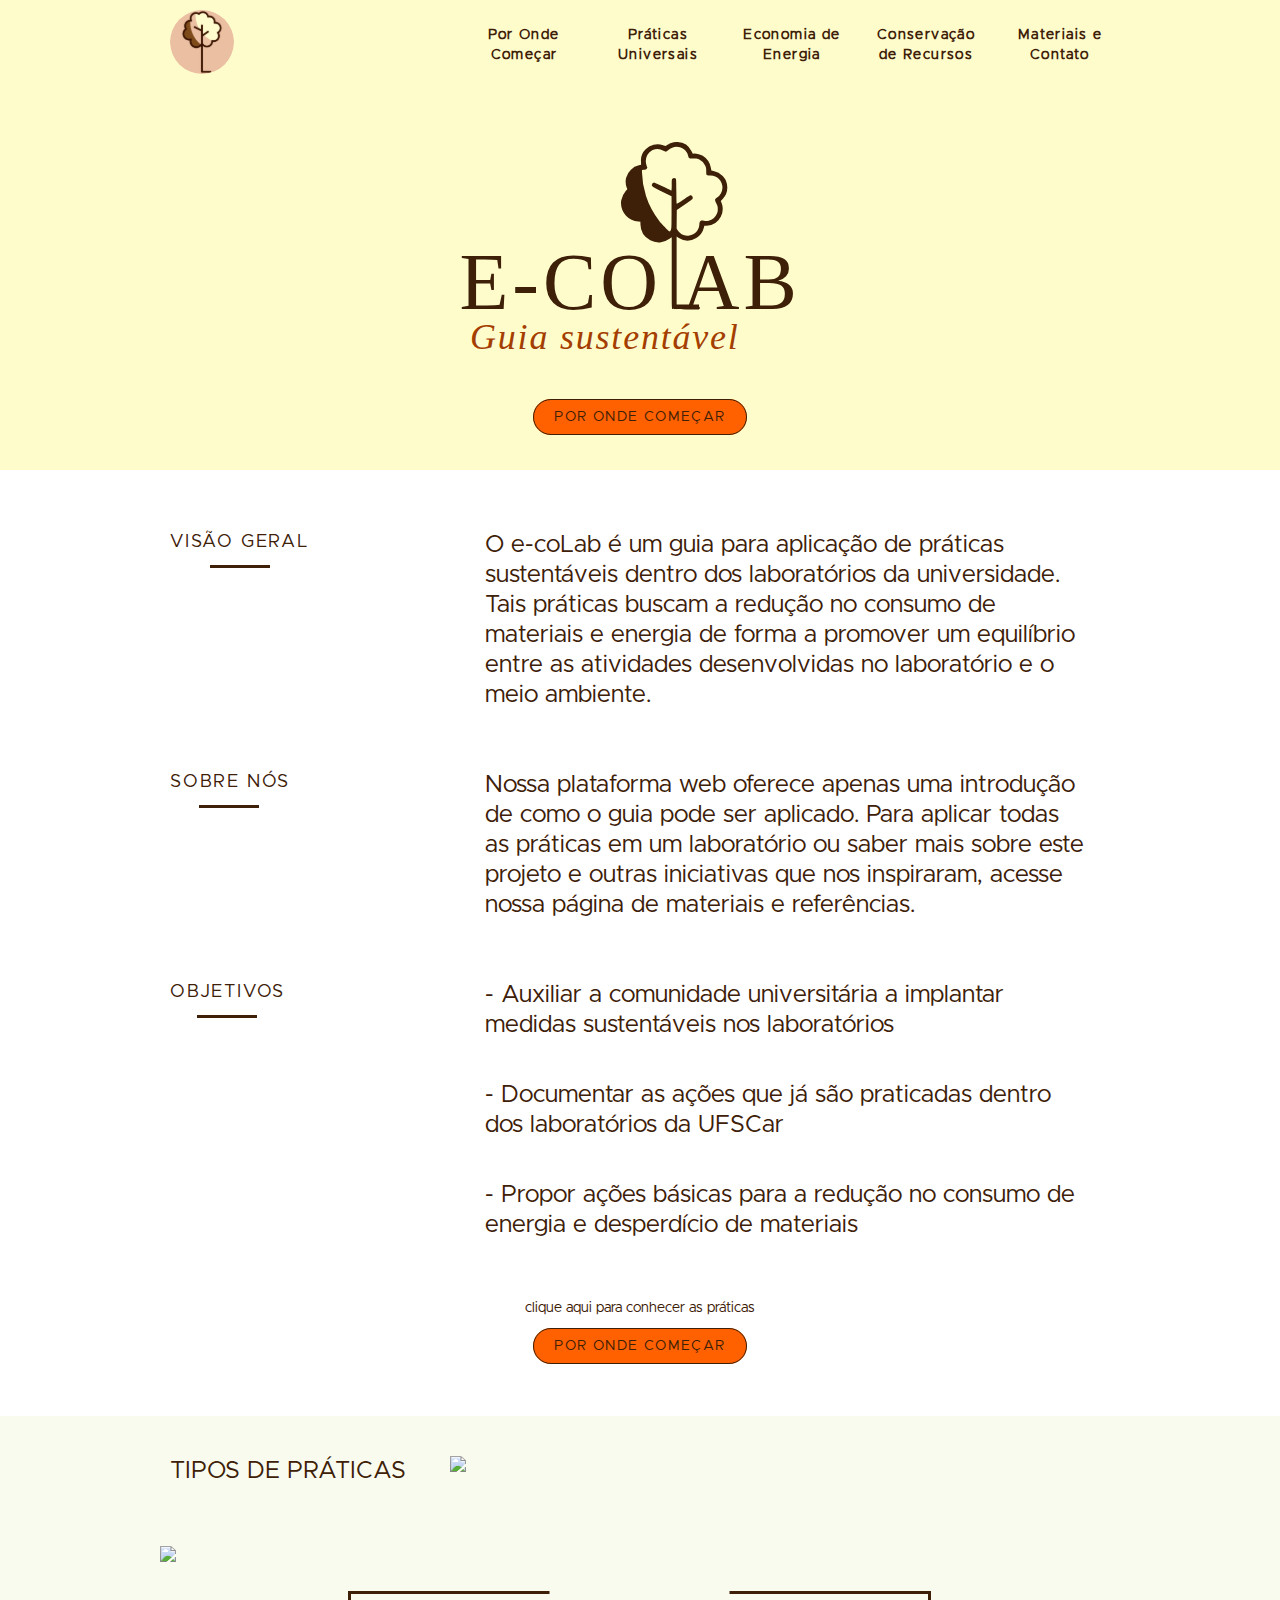
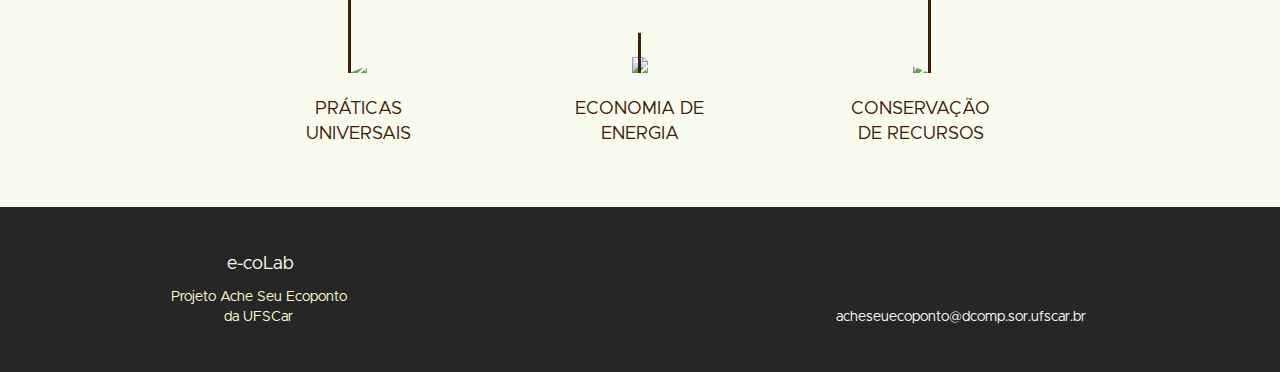
==== index.html @ 00a22c0d "Correção na pag inicial, adicao de botao" ====
<!DOCTYPE html>
<html lang="pt-br">

<head>
  <meta charset="UTF-8">
  <title>e-coLab</title>
  <link rel="stylesheet" href="css/normalize.css">
  <link rel="stylesheet" href="css/reset.css">
  <link rel="stylesheet" href="css/grid.css">
  <link rel="stylesheet" href="css/style.css">
</head>

<body>
  <!-- HEADER -->
  <header class="header">
    <div class="container">
      <a href="index.html" class="grid-3">
        <img src="img/e-coLab_logo-menu.svg" alt="e-coLab">
      </a>
      <nav class="grid-13 nav-menu">
        <ul>
          <li><a href="por-onde-comecar.html">Por Onde Começar</a></li>
          <li><a href="praticas-universais.html">Práticas Universais</a></li>
          <li><a href="economia-de-energia.html">Economia de Energia</a></li>
          <li><a href="conservacao-de-recursos.html">Conservação de Recursos</a></li>
          <li><a href="materiais-e-contato.html">Materiais e Contato</a></li>
        </ul>
      </nav>
    </div>
  </header>
  <!-- FIM DO HEADER -->

  <!-- INTRODUCAO -->
  <section class="introducao">
    <div class="container">
      <img src="img/e-coLab_logo-introducao.svg" alt="e-coLab">
      <a href="por-onde-comecar.html" class="btn">Por Onde Começar</a>
    </div>
  </section>
  <!-- FIM DA INTRODUCAO -->

  <!-- OVERVIEW -->
  <section class="container overview">
    <div class="grid-4 visao-geral">
      <h2>Visão geral</h2>
    </div>
    <div class="grid-12">
      <p class="overview-text">O e-coLab é um guia para aplicação de práticas sustentáveis dentro dos laboratórios da universidade. Tais práticas buscam a redução no consumo de materiais e energia de forma a promover um equilíbrio entre as atividades desenvolvidas no laboratório e o meio ambiente.</p>
    </div>

    <div class="grid-4 sobre-nos">
      <h2>Sobre Nós</h2>
    </div>
    <div class="grid-12">
      <p class="overview-text">Nossa plataforma web oferece apenas uma introdução de como o guia pode ser aplicado. Para aplicar todas as práticas em um laboratório ou saber mais sobre este projeto e outras iniciativas que nos inspiraram, acesse nossa página de materiais e referências.</p>
    </div>

    <div class="grid-4 objetivos">
      <h2>ObjetivoS</h2>
    </div>
    <div class="grid-12">
      <ul>
        <li>- Auxiliar a comunidade universitária a implantar medidas sustentáveis nos laboratórios</li>
        <li>- Documentar as ações que já são praticadas dentro dos laboratórios da UFSCar</li>
        <li>- Propor ações básicas para a redução no consumo de energia e desperdício de materiais</li>
      </ul>
    </div>

    <div class="call-to-action">
      <p>clique aqui para conhecer as práticas</p>
      <a href="por-onde-comecar.html" class="btn">Por Onde Começar</a>
    </div>

  </section>
  <!-- FIM DO OVERVIEW -->

  <!-- CATEGORIAS -->
  <section class="categorias">
    <div class="container">
      <div class="subtitulo-separador">
        <h2 class="subtitulo">Tipos de práticas</h2>
      </div>
      <div class="separador">
        <img src="img/linha-separador.png">
      </div>
      <img class="logo-categorias" src="img/logo-categorias.svg">
      <img class="linhas-categorias" src="img/linhas-categorias.svg">
      <ul class="categorias-lista">
        <li>
          <a href="praticas-universais.html">
            <img src="img/icone-praticas.svg">
          </a>
          <h3>Práticas Universais</h3>
        </li>
        <li>
          <a href="economia-de-energia.html">
            <img src="img/icone-economia.svg">
          </a>
          <h3>Economia de Energia</h3>
        </li>
        <li>
          <a href="conservacao-de-recursos.html">
            <img src="img/icone-conservacao.svg">
          </a>
          <h3>Conservação de Recursos</h3>
        </li>
      </ul>
    </div>
  </section>
  <!-- FIM DE CATEGORIAS -->

  <!-- FOOTER -->
  <footer class="footer">
    <div class="container">
      <ul>
        <li>e-coLab</li>
        <li>Projeto Ache Seu Ecoponto
          da UFSCar
        </li>
        <li>acheseuecoponto@dcomp.sor.ufscar.br</li>
      </ul>
    </div>

  </footer>
  <!-- FIM DO FOOTER -->
</body>

</html>
---- css/grid.css ----
*, *:before, *:after {
  -webkit-box-sizing: border-box; 
  -moz-box-sizing: border-box; 
  box-sizing: border-box;
}

.container {
	width: 960px;
	margin: 0 auto;
	padding: 0px;
	position: relative;
}

.container:after, .container:before {
	content: " ";
	display: table;
}

.container:after {
	clear: both;
}

.grid-1, .grid-2, .grid-3, .grid-4, .grid-5, .grid-6, .grid-7, .grid-8, .grid-9, .grid-10, .grid-11, .grid-12, .grid-13, .grid-14, .grid-15, .grid-16, .grid-1-3 {
	float: left;
	margin-left: 10px;
	margin-right: 10px;
}

.grid-1 	{width: 40px;}
.grid-2 	{width: 100px;}
.grid-3 	{width: 160px;}
.grid-4 	{width: 220px;}
.grid-5 	{width: 280px;}
.grid-6 	{width: 340px;}
.grid-7 	{width: 400px;}
.grid-8 	{width: 460px;}
.grid-9 	{width: 520px;}
.grid-10 	{width: 580px;}
.grid-11 	{width: 640px;}
.grid-12 	{width: 700px;}
.grid-13 	{width: 760px;}
.grid-14 	{width: 820px;}
.grid-15 	{width: 880px;}
.grid-16 	{width: 940px;}
.grid-1-3	{width: 300px;}

@media only screen and (min-width: 788px) and (max-width: 979px) {

.container {
	width: 768px;
}

.grid-1		{width: 28px;}
.grid-2		{width: 76px;}
.grid-3		{width: 124px;}
.grid-4		{width: 172px;}
.grid-5		{width: 220px;}
.grid-6		{width: 268px;}
.grid-7		{width: 316px;}
.grid-8		{width: 364px;}
.grid-9		{width: 412px;}
.grid-10	{width: 460px;}
.grid-11	{width: 508px;}
.grid-12	{width: 556px;}
.grid-13	{width: 604px;}
.grid-14	{width: 652px;}
.grid-15	{width: 700px;}
.grid-16	{width: 748px;}
.grid-1-3	{width: 236px;}

}

@media only screen and (max-width: 787px) {
.container {
	width: 300px;
}

.grid-1, .grid-2, .grid-3, .grid-4, .grid-5, .grid-6, .grid-7, .grid-8, .grid-9, .grid-10, .grid-11, .grid-12, .grid-13, .grid-14, .grid-15, .grid-16, .grid-1-3 {
	width: 300px;
	margin: 0 0 20px 0;
	float: none;
}

}
---- css/style.css ----
/* ESTILOS GERAIS */
@font-face {
  font-family: Metropolis;
  src: url("../font/Metropolis-master/Fonts/OpenType/Metropolis-Regular.otf");
}

@font-face {
  font-family: Poppins;
  src: url("../font/Poppins/Poppins-Regular.ttf");
}

.btn {
  /* botoes */
  background-color: #ff6100;
  border: 1.4px solid #3d2007;
  border-radius: 30px;
  color: #3d2007;
  font-family: Metropolis;
  font-size: 14px;
  letter-spacing: 0.1em;
  line-height: 20px;
  padding: 10px 20px;
  text-align: center;
  text-transform: uppercase;
}
/* TODO: escolher cores para hover dos botões */
.btn:hover {
  /* background-color: #ff914d; */
  border-color: #a43e00;
  color: #fffccc;
}

.call-to-action {
  clear: both;
  text-align: center;
  margin-bottom: 60px;
}

.call-to-action p {
  color: #3d2007;
  font-family: Metropolis;
  font-size: 14px;
  text-transform: lowercase;
  margin-bottom: 20px;
}

.subtitulo {
  color: #3d2007;
  font-family: Metropolis;
  font-size: 24px;
  line-height: 30px;
  padding-top: 40px;
  text-transform: uppercase;
}

.header {
  background-color: #fffccc;
  position: fixed;
  padding: 10px 0;
  top: 0;
  width: 100%;
  z-index: 10;
}

.nav-menu {
  /* alinha todo o bloco de nevegação a direita */
  text-align: right;
}

.nav-menu ul li {
  /* itens de nevegacao do menu */
  display: inline-block;
  margin-left: 30px;
  text-align: center;
  padding: 15px 0;
  width: 100px;
}

.nav-menu ul li a {
  /* tipografia dos itens de navegacao-menu */
  color: #3d2007;
  font-family: Metropolis;
  font-size: 14px;
  font-weight: bold;
  letter-spacing: 0.1em;
  line-height: 20px;
  padding: 10px 0; /* aumenta a area clicavel */
}

.nav-menu ul li a:hover {
  color: #a43e00;
}

/* TITULO INTERNO*/
.titulo-interno {
  background-color: #fffccc;
  height: 160px;
  margin-top: 90px; /* altura do header */
  padding-top: 40px;
  text-align: center;
  width: 100%;
}

.titulo-interno h1 {
  color: #3d2007;
  font-family: Poppins;
  font-size: 36px;
  line-height: 40px;
  letter-spacing: 0.1em;
  text-transform: uppercase;
}

.titulo-interno h1::after {
  background-color: #3d2007;
  content: "";
  display: block;
  margin: 15px auto;
  height: 3px;
  width: 60px;
}

.titulo-interno p {
  color: #7c4d25;
  font-family: Metropolis;
  letter-spacing: 0.1em;
  line-height: 20px;
}

/* SUBTITULO SEGUIDO DE SEPARADOR */

.subtitulo-separador {
  padding-left: 10px;
  margin-right: 40px;
}

.subtitulo-separador,
.separador {
  display: inline-block;
}

.separador img {
  padding-bottom: 6px;
}

/* INTRODUCAO */
.introducao {
  background-color: #fffccc;
  margin-top: 90px; /* altura do header */
  height: 380px;
  width: 100%;
}

.introducao .container {
  padding: 40px 0;
  text-align: center;
}

.introducao .container img {
  margin-bottom: 40px;
}

.introducao .btn {
  margin-bottom: 40px;
}

/* OVERVIEW */

.overview {
  color: #3d2007;
  font-family: Metropolis;
  margin-top: 60px;
}

.visao-geral {
  /* Corrige alinhamento entre os textos */
  height: 180px;
  margin-bottom: 60px;
}

.sobre-nos,
.objetivos {
  /* Corrige alinhamento entre os textos */
  height: 150px;
  margin-bottom: 60px;
}

.overview h2 {
  font-size: 18px;
  letter-spacing: 0.1em;
  line-height: 25px;
  text-transform: uppercase;
}

.overview h2:after {
  content: "";
  background: #3d2007;
  display: block;
  height: 3px;
  width: 60px;
}

.visao-geral h2:after {
  margin: 10px 40px;
}

.sobre-nos h2:after {
  margin: 10px 28.5px;
}

.objetivos h2:after {
  margin: 10px 27px;
}

.overview-text {
  font-size: 24px;
  line-height: 30px;
  margin-bottom: 60px;
  margin-left: 75px;
  max-width: 600px;
}

.overview div ul {
  font-size: 24px;
  line-height: 30px;
  margin-bottom: 60px;
  margin-left: 75px;
  max-width: 600px;
}

.overview div ul li {
  margin-bottom: 40px;
}

/* CATEGORIAS */
.categorias {
  background-color: #f8fbee;
}
/* Para estilizar o titulo da secao 'tipo de categorias'
é utilizada a classe subtitulo-separdor dos estilos gerais */
.logo-categorias {
  display: block;
  margin: 0px auto;
  max-width: 100%;
  padding-top: 60px;
}

.linhas-categorias {
  /* posiciona as linhas do diagrama */
  top: 175px;
  display: block;
  /* margin: 0px auto; */
  position: absolute;
  left: 188px;
}

.categorias h3 {
  color: #3d2007;
  font-family: Metropolis;
  font-size: 18px;
  line-height: 25px;
  margin-top: 20px;
  text-transform: uppercase;
}

.categorias-lista {
  margin: 30px 0 60px 0;
  padding-top: 65px;
  padding-left: 120px;
}

.categorias-lista li {
  display: inline-block;
  text-align: center;
  margin-right: 120px;
  max-width: 157px;
}

/* FOOTER */
.footer {
  background-color: #262626;
}

.footer ul {
  margin-left: 10px;
  padding: 45px 0;
}

.footer ul li:nth-of-type(2),
.footer ul li:nth-of-type(3) {
  display: inline-block;
}
.footer li:nth-child(1) {
  color: #f8fbee;
  font-family: Metropolis;
  font-size: 18px;
  line-height: 25px;
  padding-bottom: 10px;
  text-align: center;
  width: 180px;
}

.footer li:nth-child(2) {
  color: #fffccc;
  font-family: Metropolis;
  font-size: 14px;
  line-height: 20px;
  text-align: center;
  width: 177px;
}

.footer li:nth-child(3) {
  color: #f8fbee;
  font-family: Metropolis;
  font-size: 14px;
  line-height: 20px;
  text-align: right;
  padding-left: 485px;
  width: 177px;
}
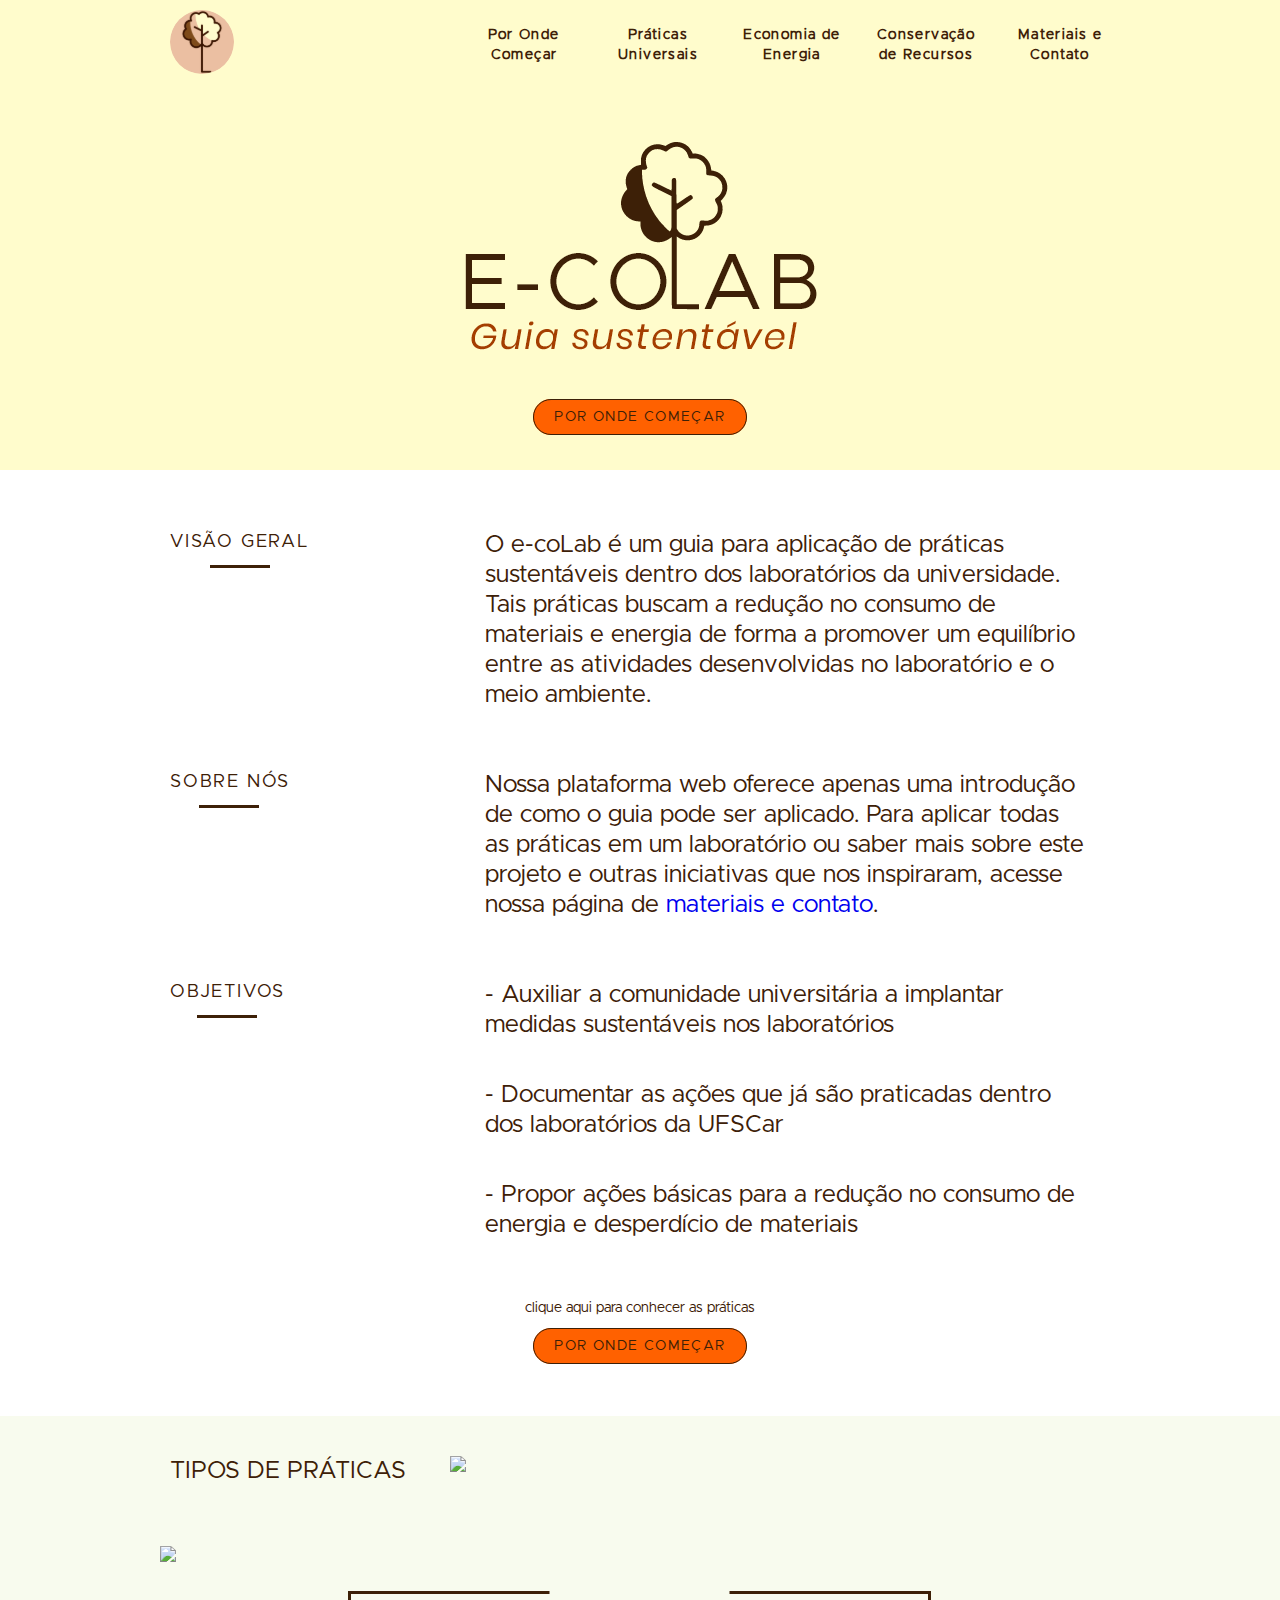
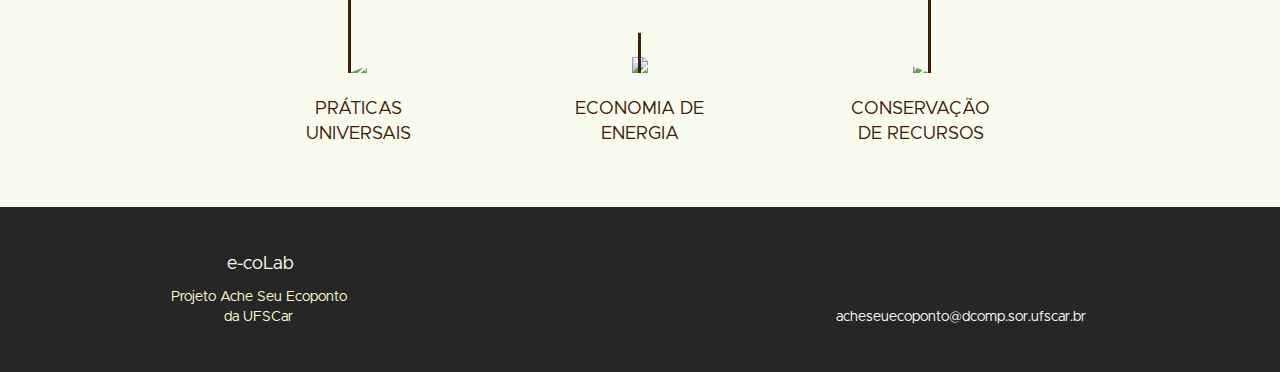
==== commit db5c8569: "Altera logo de svg para png" ====
--- a/index.html
+++ b/index.html
@@ -33,7 +33,7 @@
   <!-- INTRODUCAO -->
   <section class="introducao">
     <div class="container">
-      <img src="img/e-coLab_logo-introducao.svg" alt="e-coLab">
+      <img src="img/titulo.png" alt="e-coLab">
       <a href="por-onde-comecar.html" class="btn">Por Onde Começar</a>
     </div>
   </section>
@@ -52,7 +52,7 @@
       <h2>Sobre Nós</h2>
     </div>
     <div class="grid-12">
-      <p class="overview-text">Nossa plataforma web oferece apenas uma introdução de como o guia pode ser aplicado. Para aplicar todas as práticas em um laboratório ou saber mais sobre este projeto e outras iniciativas que nos inspiraram, acesse nossa página de materiais e referências.</p>
+      <p class="overview-text">Nossa plataforma web oferece apenas uma introdução de como o guia pode ser aplicado. Para aplicar todas as práticas em um laboratório ou saber mais sobre este projeto e outras iniciativas que nos inspiraram, acesse nossa página de <a href="materiais-e-contato.html">materiais e contato</a>.</p>
     </div>
 
     <div class="grid-4 objetivos">
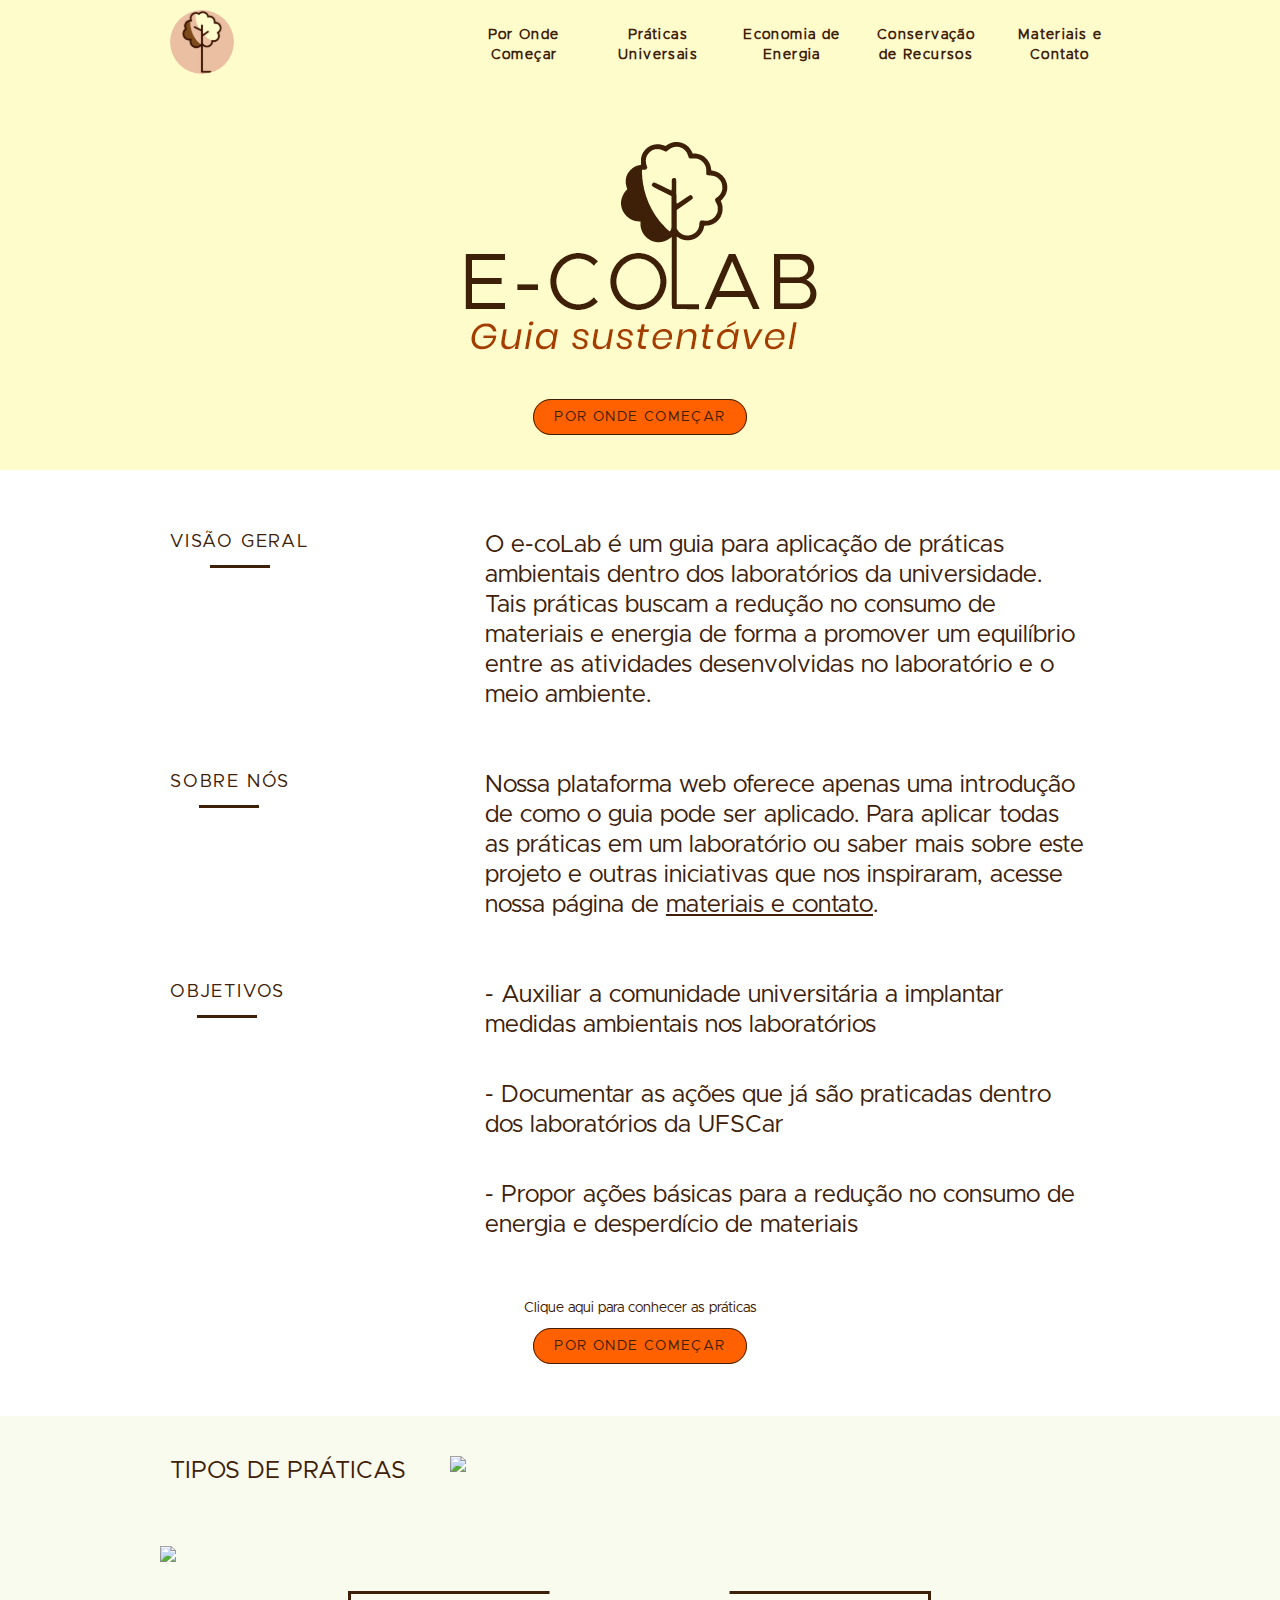
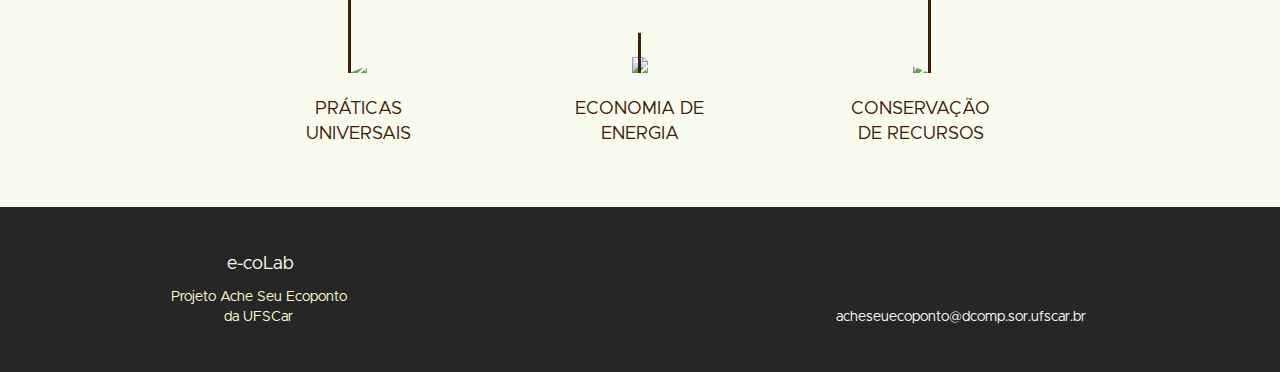
==== commit d0bf9696: "Altera"sustentaveis" p "ambientais" especifica escopo" ====
--- a/index.html
+++ b/index.html
@@ -45,7 +45,7 @@
       <h2>Visão geral</h2>
     </div>
     <div class="grid-12">
-      <p class="overview-text">O e-coLab é um guia para aplicação de práticas sustentáveis dentro dos laboratórios da universidade. Tais práticas buscam a redução no consumo de materiais e energia de forma a promover um equilíbrio entre as atividades desenvolvidas no laboratório e o meio ambiente.</p>
+      <p class="overview-text">O e-coLab é um guia para aplicação de práticas ambientais dentro dos laboratórios da universidade. Tais práticas buscam a redução no consumo de materiais e energia de forma a promover um equilíbrio entre as atividades desenvolvidas no laboratório e o meio ambiente.</p>
     </div>
 
     <div class="grid-4 sobre-nos">
@@ -60,14 +60,14 @@
     </div>
     <div class="grid-12">
       <ul>
-        <li>- Auxiliar a comunidade universitária a implantar medidas sustentáveis nos laboratórios</li>
+        <li>- Auxiliar a comunidade universitária a implantar medidas ambientais nos laboratórios</li>
         <li>- Documentar as ações que já são praticadas dentro dos laboratórios da UFSCar</li>
         <li>- Propor ações básicas para a redução no consumo de energia e desperdício de materiais</li>
       </ul>
     </div>
 
     <div class="call-to-action">
-      <p>clique aqui para conhecer as práticas</p>
+      <p>Clique aqui para conhecer as práticas</p>
       <a href="por-onde-comecar.html" class="btn">Por Onde Começar</a>
     </div>
 
--- a/css/style.css
+++ b/css/style.css
@@ -15,6 +15,7 @@
   border: 1.4px solid #3d2007;
   border-radius: 30px;
   color: #3d2007;
+  cursor: pointer;
   font-family: Metropolis;
   font-size: 14px;
   letter-spacing: 0.1em;
@@ -23,7 +24,7 @@
   text-align: center;
   text-transform: uppercase;
 }
-/* TODO: escolher cores para hover dos botões */
+
 .btn:hover {
   /* background-color: #ff914d; */
   border-color: #a43e00;
@@ -34,13 +35,13 @@
   clear: both;
   text-align: center;
   margin-bottom: 60px;
+  margin-top: 60px;
 }
 
 .call-to-action p {
   color: #3d2007;
   font-family: Metropolis;
   font-size: 14px;
-  text-transform: lowercase;
   margin-bottom: 20px;
 }
 
@@ -87,6 +88,10 @@
   padding: 10px 0; /* aumenta a area clicavel */
 }
 
+.nav-menu ul li .ativo {
+  color: #a43e00;
+}
+
 .nav-menu ul li a:hover {
   color: #a43e00;
 }
@@ -141,6 +146,57 @@
 .separador img {
   padding-bottom: 6px;
 }
+/* INTRODUCAO NUMERADA COM RESUMO */
+/* Paginas do guia que iniciam com numeracao e pequeno resumo apos menu */
+.indice-pagina {
+  padding-left: 10px;
+  width: 230px;
+  height: 130px;
+  margin-right: 40px;
+  margin-top: 60px;
+}
+
+.indice-pagina h2 {
+  color: #3d2007;
+  font-family: Metropolis;
+  font-size: 36px;
+  letter-spacing: 0.1em;
+  text-align: center;
+  text-transform: uppercase;
+}
+
+.indice-pagina h2::after {
+  content: "";
+  background: #3d2007;
+  display: block;
+  height: 3px;
+  margin: 10px 0px 0px 80px;
+  width: 60px;
+}
+
+.resumo-pagina {
+  margin: 60px 0px 60px 18px;
+  width: 600px;
+}
+
+.resumo-pagina p {
+  color: #3d2007;
+  font-family: Metropolis;
+  font-size: 24px;
+  letter-spacing: 0.1em;
+  line-height: 30px;
+  text-align: left;
+}
+
+.resumo-pagina a {
+  color: #3d2007;
+  text-decoration: underline;
+}
+
+.resumo-pagina a:hover {
+  color: #a43e00;
+}
+/* FIM DOS ESTILOS GERAIS */
 
 /* INTRODUCAO */
 .introducao {
@@ -219,6 +275,15 @@
   max-width: 600px;
 }
 
+.overview-text a {
+  color: #3d2007;
+  text-decoration: underline;
+}
+
+.overview-text a:hover {
+  color: #a43e00;
+}
+
 .overview div ul {
   font-size: 24px;
   line-height: 30px;
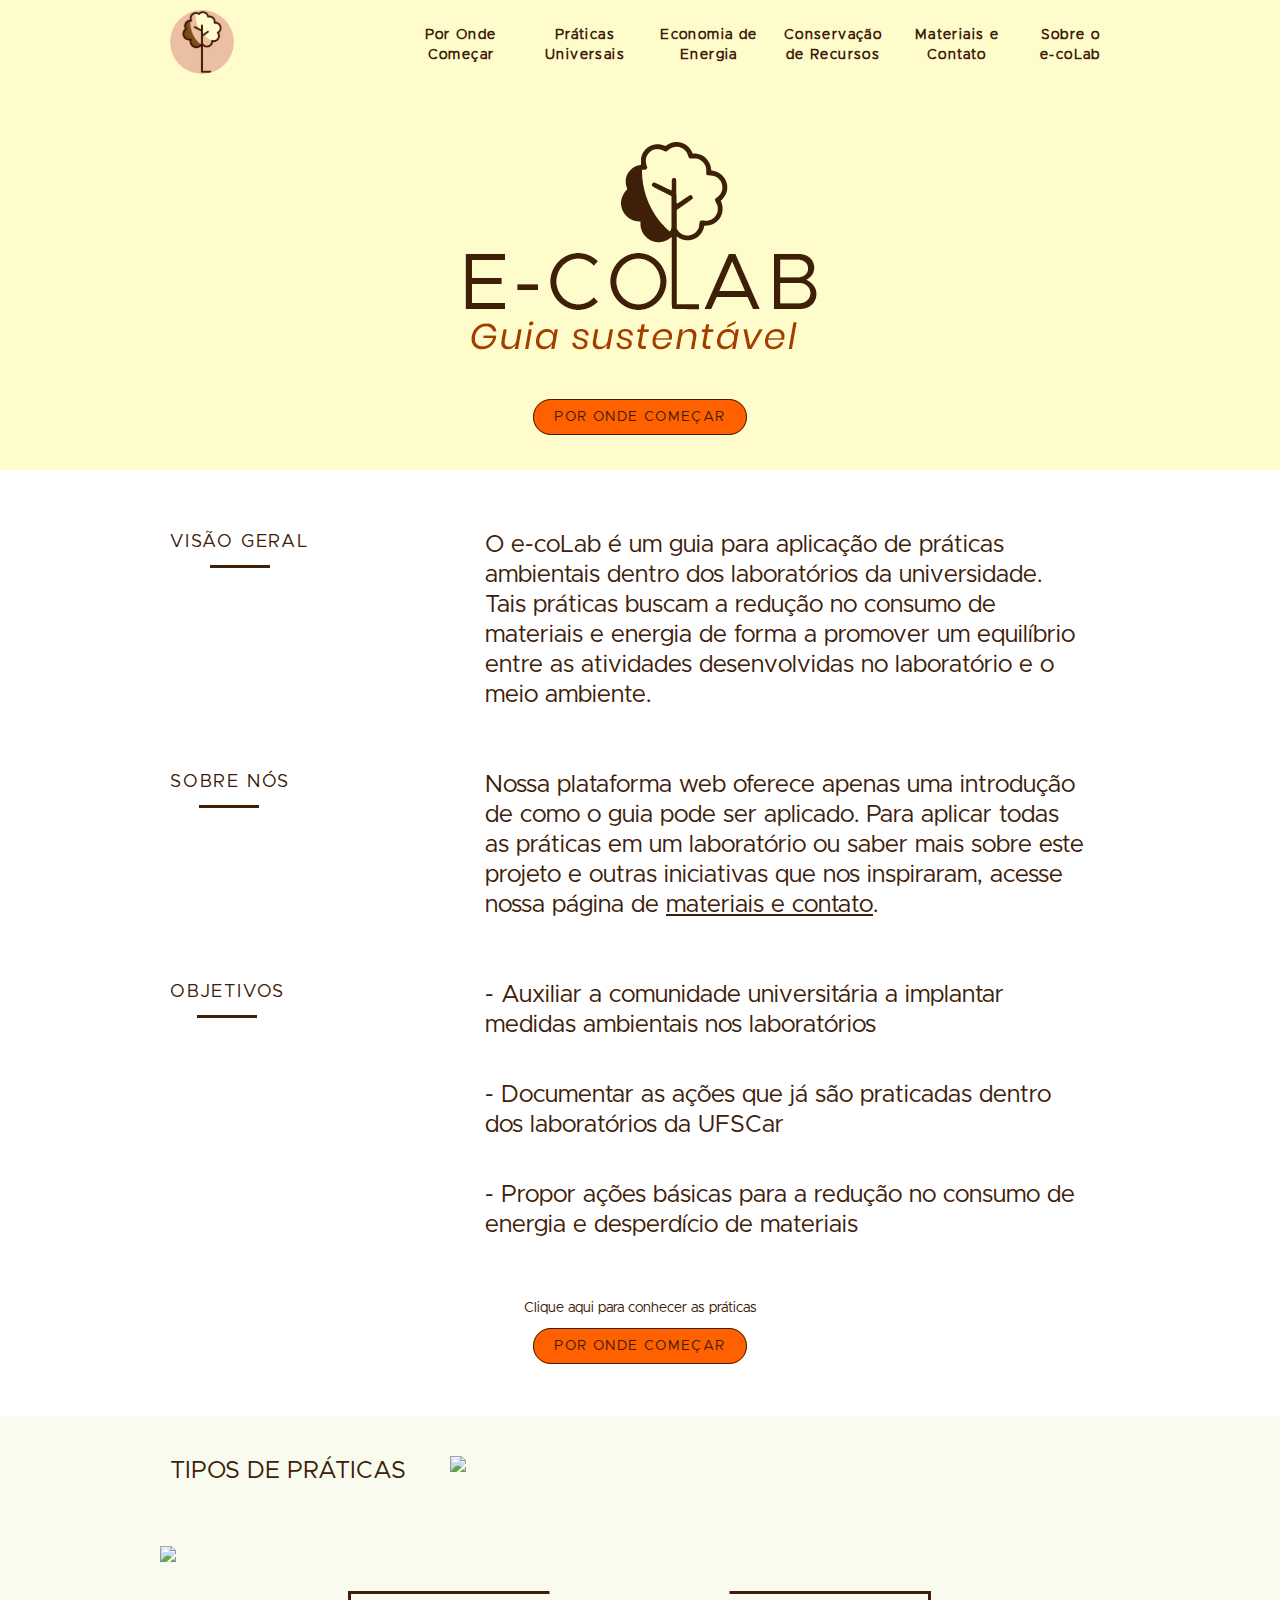
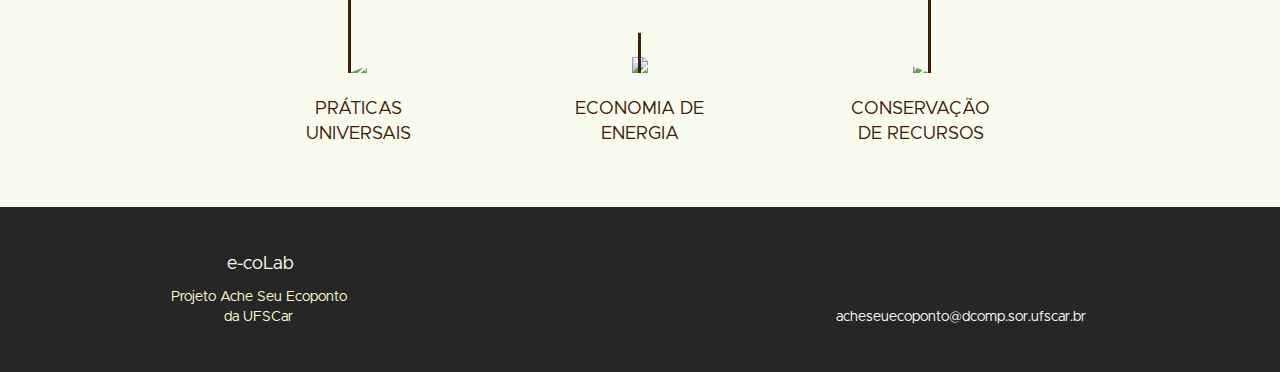
==== commit 96daed70: "Add pag sobre e insere links" ====
--- a/index.html
+++ b/index.html
@@ -24,6 +24,7 @@
           <li><a href="economia-de-energia.html">Economia de Energia</a></li>
           <li><a href="conservacao-de-recursos.html">Conservação de Recursos</a></li>
           <li><a href="materiais-e-contato.html">Materiais e Contato</a></li>
+          <li class="sobre-nos-nav"><a href="sobre-o-ecolab.html">Sobre o e-coLab</a></li>
         </ul>
       </nav>
     </div>
--- a/css/style.css
+++ b/css/style.css
@@ -71,10 +71,14 @@
 .nav-menu ul li {
   /* itens de nevegacao do menu */
   display: inline-block;
-  margin-left: 30px;
+  margin-left: 20px;
   text-align: center;
   padding: 15px 0;
   width: 100px;
+}
+
+.nav-menu ul .sobre-nos-nav {
+  width: 79px;
 }
 
 .nav-menu ul li a {
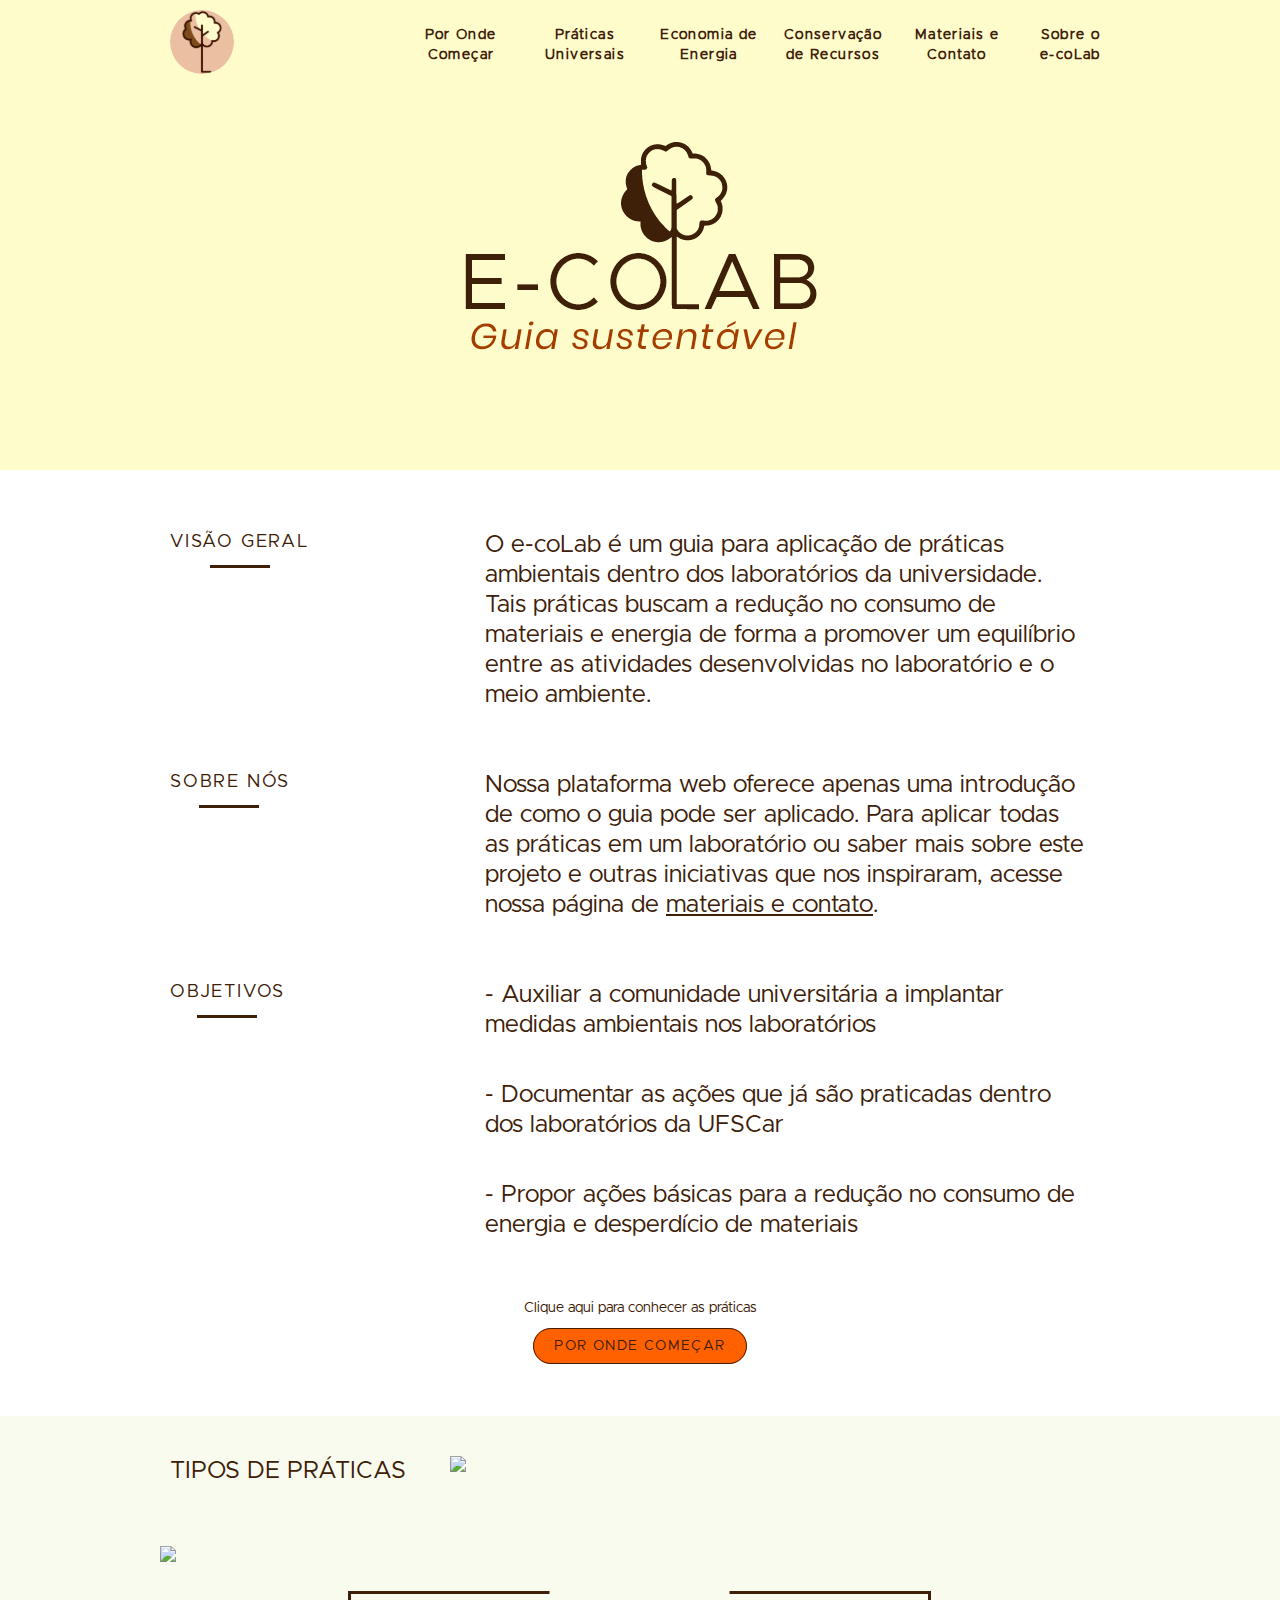
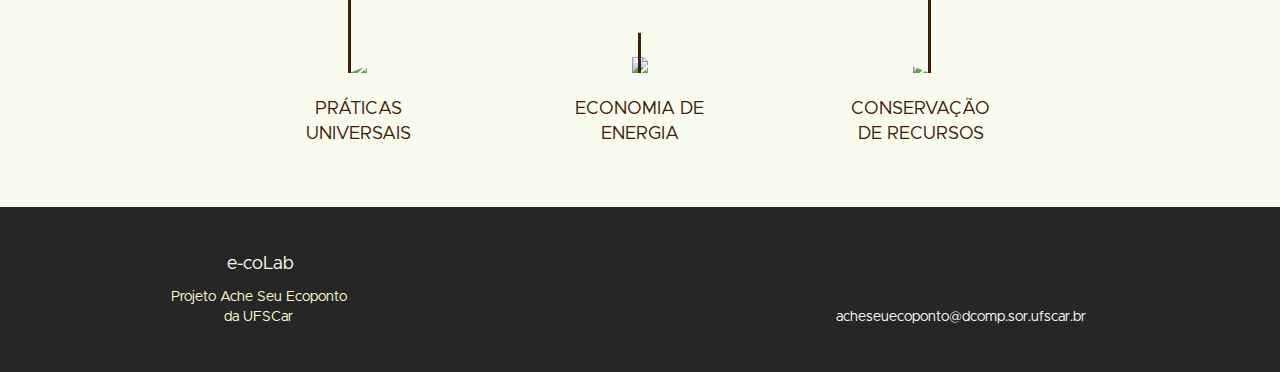
==== commit 6e36001a: "Instala data-anime plugin js e anima index" ====
--- a/index.html
+++ b/index.html
@@ -8,6 +8,7 @@
   <link rel="stylesheet" href="css/reset.css">
   <link rel="stylesheet" href="css/grid.css">
   <link rel="stylesheet" href="css/style.css">
+  <script>document.documentElement.classList.add("js")</script>
 </head>
 
 <body>
@@ -34,8 +35,8 @@
   <!-- INTRODUCAO -->
   <section class="introducao">
     <div class="container">
-      <img src="img/titulo.png" alt="e-coLab">
-      <a href="por-onde-comecar.html" class="btn">Por Onde Começar</a>
+      <img data-anime="400" class="fadeInDown" src="img/titulo.png" alt="e-coLab">
+      <a data-anime="800" href="por-onde-comecar.html" class="btn">Por Onde Começar</a>
     </div>
   </section>
   <!-- FIM DA INTRODUCAO -->
@@ -124,6 +125,8 @@
 
   </footer>
   <!-- FIM DO FOOTER -->
+  <script src="js/simple-anime.js"></script>
+  <script src="js/script.js"></script>
 </body>
 
 </html>--- a/css/style.css
+++ b/css/style.css
@@ -386,3 +386,17 @@
   padding-left: 485px;
   width: 177px;
 }
+
+.js [data-anime] {
+  opacity: 0;
+}
+
+.js .fadeInDown {
+  transform: translate3d(0, -20px, 0);
+}
+
+.js .anime {
+  opacity: 1;
+  transform: none;
+  transition: opacity 800ms, transform 800ms;
+}
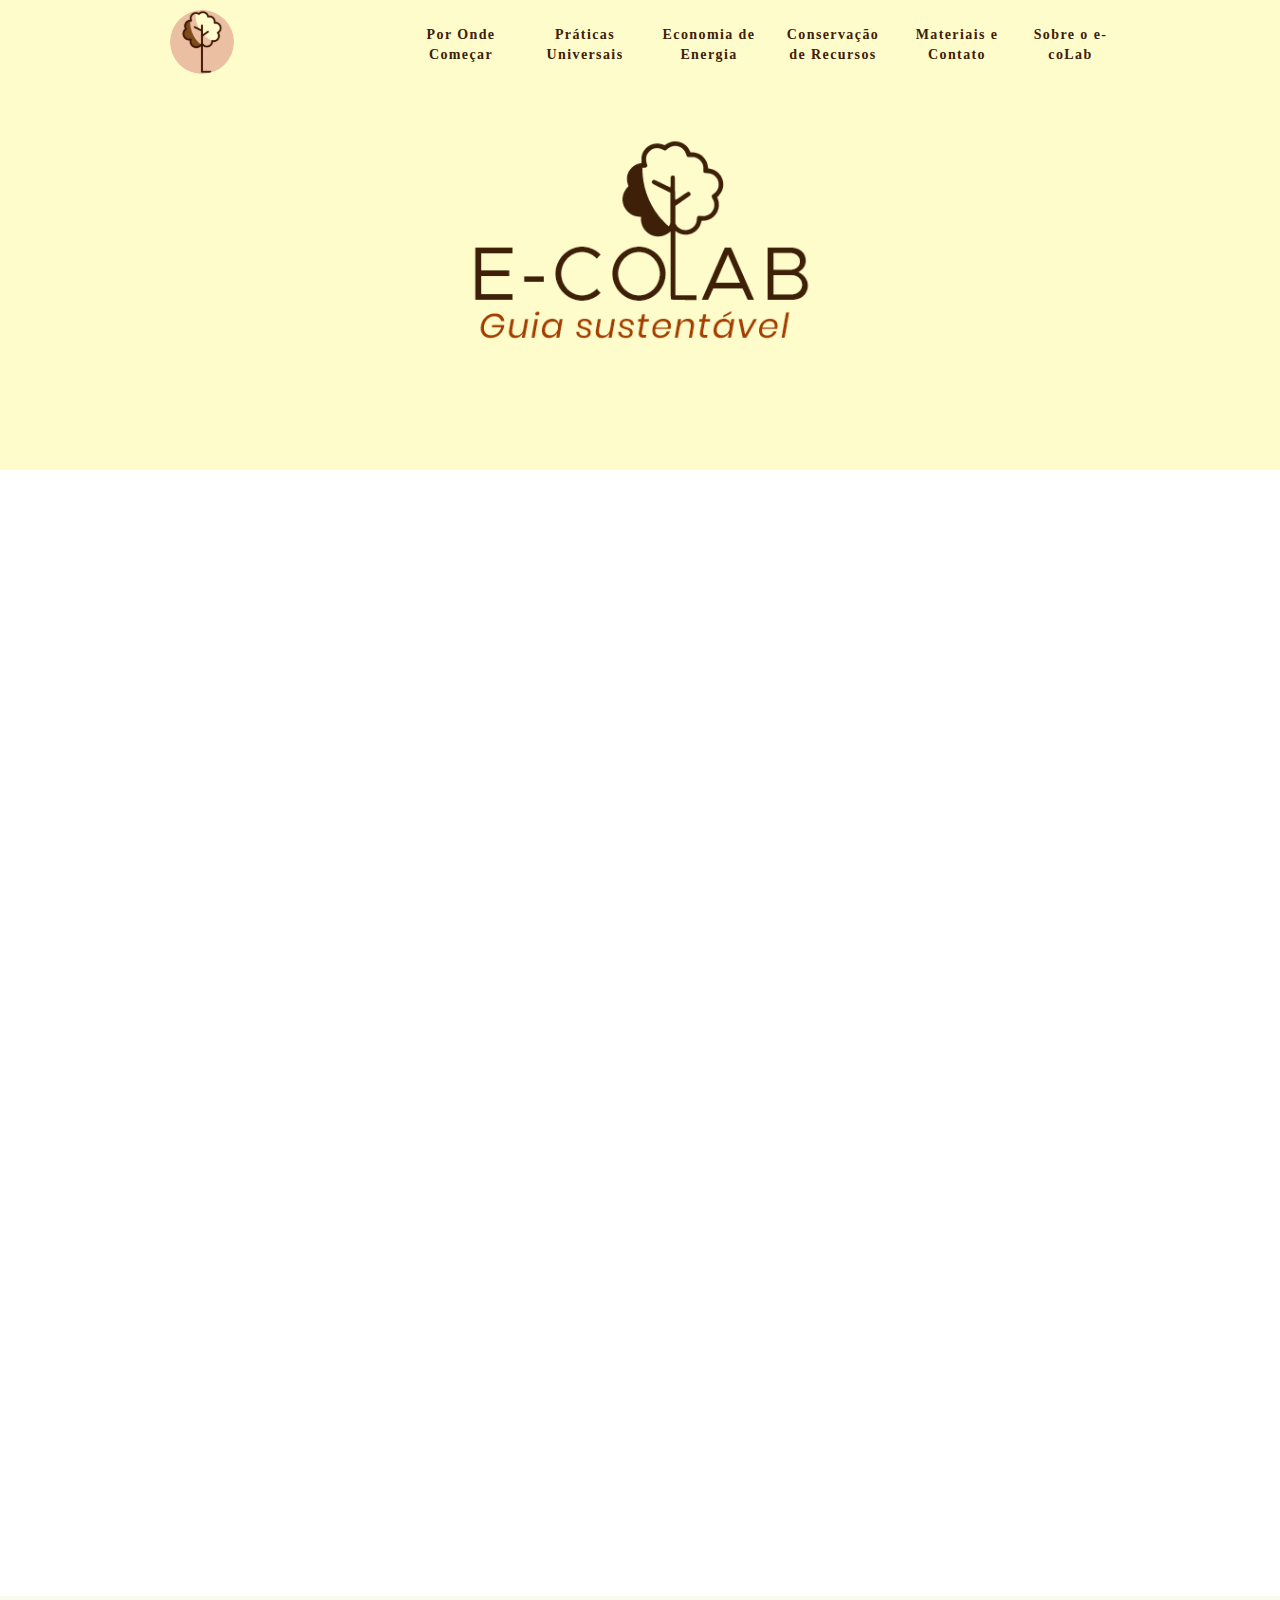
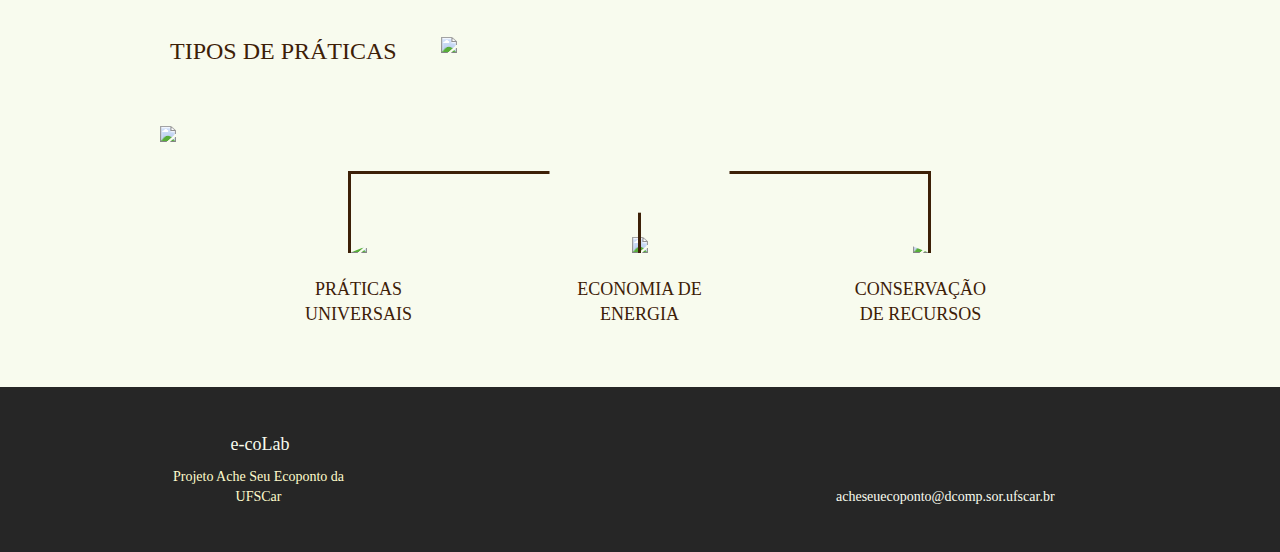
==== commit 2c6c3be2: "Adiciona header responsivo p smatphone nas pags" ====
--- a/index.html
+++ b/index.html
@@ -8,6 +8,7 @@
   <link rel="stylesheet" href="css/reset.css">
   <link rel="stylesheet" href="css/grid.css">
   <link rel="stylesheet" href="css/style.css">
+  <link rel="stylesheet" href="css/responsivo.css">
   <script>document.documentElement.classList.add("js")</script>
 </head>
 
@@ -15,7 +16,7 @@
   <!-- HEADER -->
   <header class="header">
     <div class="container">
-      <a href="index.html" class="grid-3">
+      <a href="index.html" class="logo-nav grid-3">
         <img src="img/e-coLab_logo-menu.svg" alt="e-coLab">
       </a>
       <nav class="grid-13 nav-menu">
@@ -35,14 +36,14 @@
   <!-- INTRODUCAO -->
   <section class="introducao">
     <div class="container">
-      <img data-anime="400" class="fadeInDown" src="img/titulo.png" alt="e-coLab">
+      <img data-anime="400" class="fadeInDown" src="img/titulo-mobile.png" alt="e-coLab">
       <a data-anime="800" href="por-onde-comecar.html" class="btn">Por Onde Começar</a>
     </div>
   </section>
   <!-- FIM DA INTRODUCAO -->
 
   <!-- OVERVIEW -->
-  <section class="container overview">
+  <section data-anime="1200" class="fadeInDown container overview">
     <div class="grid-4 visao-geral">
       <h2>Visão geral</h2>
     </div>
--- a/css/style.css
+++ b/css/style.css
@@ -1,12 +1,21 @@
 /* ESTILOS GERAIS */
+
+html {
+  overflow-x: hidden;
+}
+
 @font-face {
   font-family: Metropolis;
-  src: url("../font/Metropolis-master/Fonts/OpenType/Metropolis-Regular.otf");
+  src: url("../font/Metropolis-Regular.otf");
 }
 
 @font-face {
   font-family: Poppins;
-  src: url("../font/Poppins/Poppins-Regular.ttf");
+  src: url("../font/Poppins-Regular.ttf");
+}
+
+img {
+  max-width: 100%;
 }
 
 .btn {
@@ -216,7 +225,9 @@
 }
 
 .introducao .container img {
-  margin-bottom: 40px;
+  margin: 0 auto 40px auto;
+  display: block;
+  max-width: 100%;
 }
 
 .introducao .btn {
--- a/css/responsivo.css
+++ b/css/responsivo.css
@@ -0,0 +1,42 @@
+/*Estilo para tablets*/
+@media only screen and (min-width: 788px) and (max-width: 979px) {
+}
+
+/*Estilo para smartphone*/
+@media only screen and (max-width: 787px) {
+  /*Header*/
+  .header {
+    position: relative;
+    padding-bottom: 0px;
+  }
+
+  .header img {
+    display: block;
+    margin: 0 auto;
+  }
+
+  .nav-menu {
+    text-align: center;
+    margin: 0;
+  }
+
+  .nav-menu ul li {
+    margin: 10px 0 0 0;
+    padding: 10px 0;
+    width: 120px;
+  }
+
+  .nav-menu ul li:nth-child(even) {
+    margin-left: 20px;
+  }
+
+  .nav-menu ul .sobre-nos-nav {
+    width: 120px;
+  }
+
+  /* Introducao */
+  .introducao {
+    margin-top: 0;
+    height: auto;
+  }
+}
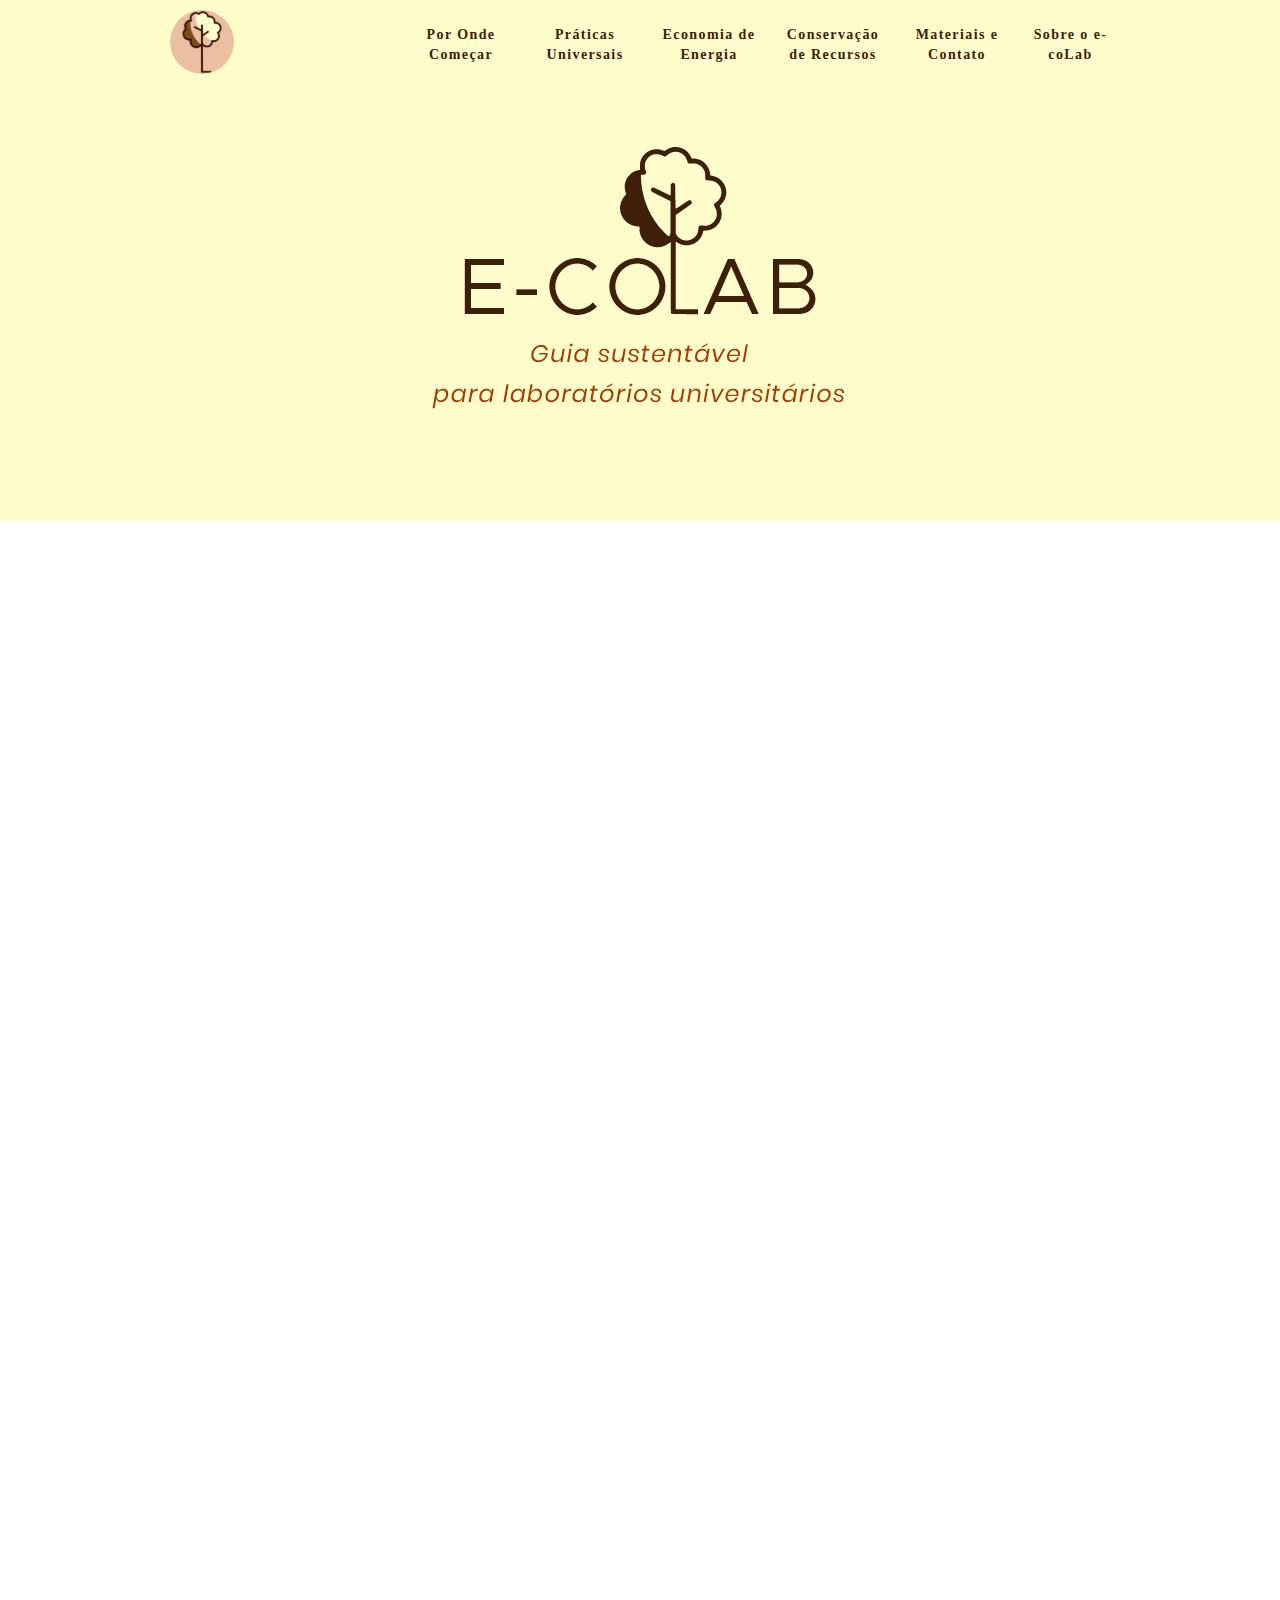
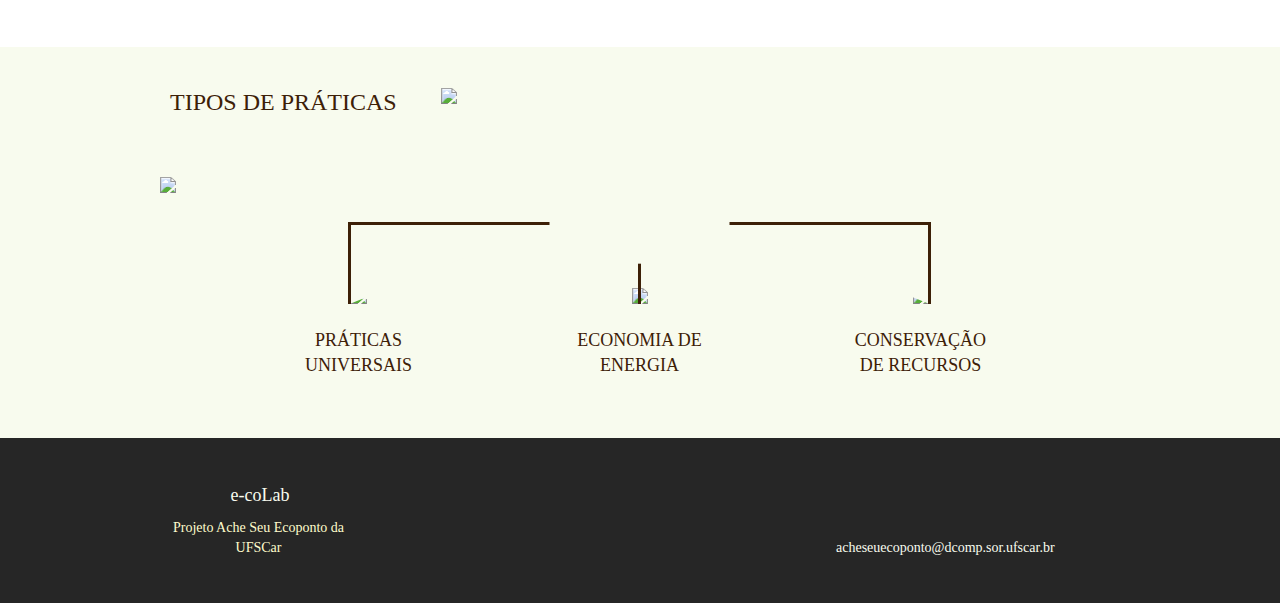
==== commit d0a68cb4: "Altera o subtitulo do projeto na pag inicial" ====
--- a/index.html
+++ b/index.html
@@ -25,7 +25,7 @@
           <li><a href="praticas-universais.html">Práticas Universais</a></li>
           <li><a href="economia-de-energia.html">Economia de Energia</a></li>
           <li><a href="conservacao-de-recursos.html">Conservação de Recursos</a></li>
-          <li><a href="materiais-e-contato.html">Materiais e Contato</a></li>
+          <li class="materiais-nav"><a href="materiais-e-contato.html">Materiais e Contato</a></li>
           <li class="sobre-nos-nav"><a href="sobre-o-ecolab.html">Sobre o e-coLab</a></li>
         </ul>
       </nav>
@@ -36,7 +36,7 @@
   <!-- INTRODUCAO -->
   <section class="introducao">
     <div class="container">
-      <img data-anime="400" class="fadeInDown" src="img/titulo-mobile.png" alt="e-coLab">
+      <img data-anime="400" class="fadeInDown" src="img/titulo.png" alt="e-coLab">
       <a data-anime="800" href="por-onde-comecar.html" class="btn">Por Onde Começar</a>
     </div>
   </section>
@@ -91,19 +91,19 @@
       <ul class="categorias-lista">
         <li>
           <a href="praticas-universais.html">
-            <img src="img/icone-praticas.svg">
+            <img class="icone-praticas" src="img/icone-praticas.svg">
           </a>
           <h3>Práticas Universais</h3>
         </li>
         <li>
           <a href="economia-de-energia.html">
-            <img src="img/icone-economia.svg">
+            <img class="icone-economia" src="img/icone-economia.svg">
           </a>
           <h3>Economia de Energia</h3>
         </li>
         <li>
           <a href="conservacao-de-recursos.html">
-            <img src="img/icone-conservacao.svg">
+            <img class="icone-conservacao" src="img/icone-conservacao.svg">
           </a>
           <h3>Conservação de Recursos</h3>
         </li>
--- a/css/style.css
+++ b/css/style.css
@@ -215,7 +215,6 @@
 .introducao {
   background-color: #fffccc;
   margin-top: 90px; /* altura do header */
-  height: 380px;
   width: 100%;
 }
 
--- a/css/responsivo.css
+++ b/css/responsivo.css
@@ -1,5 +1,159 @@
 /*Estilo para tablets*/
 @media only screen and (min-width: 788px) and (max-width: 979px) {
+  /*Header*/
+  .nav-menu ul li {
+    margin-left: 0;
+    margin-right: 5px;
+    width: 95px;
+  }
+
+  /* Call to action */
+  .call-to-action {
+    margin-top: 40px;
+    margin-bottom: 40px;
+  }
+
+  /* Indice com resumo */
+  .indice-pagina {
+    height: auto;
+    margin-right: 0px;
+  }
+
+  .indice-pagina h2 {
+    font-size: 24px;
+  }
+
+  .resumo-pagina {
+    width: 510px;
+  }
+
+  .resumo-pagina p {
+    font-size: 18px;
+  }
+
+  /* Categorias */
+  .subtitulo-separador,
+  .separador {
+    display: block;
+    margin: 0;
+    text-align: center;
+    padding: 0;
+  }
+
+  .separador img {
+    width: 640px;
+  }
+
+  .subtitulo {
+    padding-top: 20px;
+  }
+
+  .linhas-categorias {
+    left: 93px;
+  }
+  .categorias-lista {
+    padding-left: 20px;
+  }
+
+  .categorias-lista li:nth-child(3) {
+    margin-right: 0px;
+  }
+
+  .categorias-lista li:nth-child(1) {
+    margin-right: 127px;
+  }
+
+  /* Indice */
+  .indice ul li h3 {
+    font-size: 24px;
+    line-height: 20px;
+  }
+
+  /* Primeiros passos */
+  .ods {
+    display: inline-block;
+    margin-right: 0px;
+    width: auto;
+  }
+
+  .ods h2::after {
+    margin-left: 10px;
+  }
+
+  .ods-text {
+    display: inline-block;
+    margin-left: 40px;
+    width: 600px;
+  }
+
+  .ods-text p {
+    font-size: 20px;
+  }
+
+  /* Praticas */
+  .icone-lab {
+    width: 135px;
+  }
+
+  .icone-lab p {
+    font-size: 16px;
+  }
+
+  .pratica {
+    width: 500px;
+  }
+
+  .pratica p {
+    font-size: 18px;
+  }
+
+  /* Pagina 'Materiais e Contato' */
+  .indice-download {
+    padding-top: 40px;
+  }
+
+  .materiais {
+    margin: 0 auto;
+  }
+
+  .praticas-lista-2 .pratica {
+    width: 500px;
+  }
+
+  .icone-download {
+    width: auto;
+  }
+
+  .sobre {
+    height: auto;
+    margin-top: 40px;
+    margin-right: 40px;
+    padding-left: 0px;
+    width: auto;
+  }
+
+  .sobre h2 {
+    padding: 0px 0px;
+    text-align: left;
+  }
+
+  .sobre-text {
+    margin: 40px 0px 40px 0px;
+  }
+
+  .sobre-text p {
+    font-size: 18px;
+  }
+
+  /* Formulario de contato */
+  .form-contato {
+    margin-left: 20px;
+  }
+  /* Fim da Pagina 'Materiais e Contato' */
+  /* Footer */
+  .footer li:nth-child(3) {
+    padding-left: 300px;
+  }
 }
 
 /*Estilo para smartphone*/
@@ -10,6 +164,12 @@
     padding-bottom: 0px;
   }
 
+  /* Call to action */
+  .call-to-action {
+    margin-top: 40px;
+    margin-bottom: 40px;
+  }
+
   .header img {
     display: block;
     margin: 0 auto;
@@ -22,8 +182,17 @@
 
   .nav-menu ul li {
     margin: 10px 0 0 0;
-    padding: 10px 0;
+    padding: 0px 0px;
     width: 120px;
+  }
+
+  .nav-menu ul li::after {
+    background-color: #3d2007;
+    content: "";
+    display: block;
+    margin: 15px auto 5px auto;
+    height: 1px;
+    width: 60px;
   }
 
   .nav-menu ul li:nth-child(even) {
@@ -32,6 +201,14 @@
 
   .nav-menu ul .sobre-nos-nav {
     width: 120px;
+  }
+
+  .nav-menu ul .materiais-nav::after {
+    display: none;
+  }
+
+  .nav-menu ul .sobre-nos-nav::after {
+    display: none;
   }
 
   /* Introducao */
@@ -39,4 +216,339 @@
     margin-top: 0;
     height: auto;
   }
+
+  /* Titulo Interno */
+  .titulo-interno {
+    margin-top: 0px;
+    padding-top: 30px;
+  }
+
+  .titulo-interno h1 {
+    font-size: 24px;
+    line-height: 30px;
+  }
+
+  .titulo-interno h1::after {
+    margin: 10px auto;
+  }
+
+  .titulo-interno p {
+    font-size: 12px;
+  }
+
+  /* Indice */
+  .indice ul li h3 {
+    font-size: 18px;
+    line-height: 20px;
+  }
+
+  .indice ul li h3:nth-of-type(1) {
+    /* numeracao do indice */
+    margin-left: 0px;
+    width: 40px;
+  }
+
+  .indice ul li h3:nth-of-type(2) {
+    margin-left: 0px;
+  }
+
+  /* Indice com resumo */
+  .indice-pagina {
+    margin-top: 0px;
+    margin-right: 0px;
+    height: auto;
+    padding-left: 0px;
+  }
+
+  .indice-pagina h2 {
+    text-align: left;
+  }
+
+  .indice-pagina h2::after {
+    margin: 10px 0px 0px 0px;
+  }
+
+  .resumo-pagina {
+    margin: 0px;
+    width: auto;
+  }
+
+  .resumo-pagina p {
+    font-size: 18px;
+  }
+
+  /* Overview */
+  .visao-geral {
+    height: auto;
+    margin-bottom: 20px;
+    text-align: left;
+  }
+
+  .overview h2:after {
+    margin: 0;
+  }
+
+  .overview-text {
+    font-size: 20px;
+    margin-bottom: 60px;
+    margin-left: 0px;
+    text-align: left;
+  }
+
+  .sobre-nos {
+    height: auto;
+    margin-bottom: 20px;
+    text-align: left;
+  }
+
+  .objetivos {
+    height: auto;
+    margin-bottom: 20px;
+    text-align: left;
+  }
+
+  .overview div ul {
+    font-size: 20px;
+    line-height: 30px;
+    margin-bottom: 60px;
+    margin-left: 0px;
+  }
+
+  /* Categorias */
+  .subtitulo-separador,
+  .separador {
+    display: block;
+    margin: 0;
+    text-align: center;
+    padding: 0;
+  }
+
+  .subtitulo {
+    padding-top: 20px;
+  }
+
+  .linhas-categorias {
+    display: none;
+  }
+
+  .logo-categorias {
+    display: none;
+  }
+
+  .categorias h3 {
+    color: #3d2007;
+    font-family: Metropolis;
+    font-size: 15px;
+    line-height: 15px;
+    margin-top: 20px;
+    text-transform: none;
+  }
+
+  .categorias-lista {
+    margin: 20px 0;
+    padding-top: 0px;
+    padding-left: 0px;
+  }
+
+  .categorias-lista li {
+    display: inline-block;
+    text-align: center;
+    margin-right: 0px;
+    max-width: 95px;
+  }
+
+  .categorias-lista .icone-praticas {
+    height: 78.18px;
+    width: 71.01px;
+  }
+
+  .categorias-lista .icone-economia {
+    height: 78.54px;
+    width: 52.48px;
+  }
+
+  .categorias-lista .icone-conservacao {
+    height: 78.1px;
+    width: 40.34px;
+  }
+
+  /* Primeiros Passos */
+  .ods {
+    height: auto;
+    padding-left: 0px;
+    width: auto;
+  }
+
+  .ods h2 {
+    text-align: left;
+  }
+
+  .ods h2::after {
+    margin-left: 0px;
+  }
+
+  .ods-text {
+    margin-top: 20px;
+    padding-left: 0px;
+    width: auto;
+  }
+
+  .ods-text p {
+    font-size: 20px;
+  }
+
+  .ods-12-13 img {
+    height: 100px;
+    width: 100px;
+  }
+
+  .separador-agentes {
+    display: none;
+  }
+
+  .agentes-lista {
+    margin-bottom: 0px;
+  }
+
+  .agentes-lista li {
+    margin-top: 20px;
+  }
+
+  /* Praticas */
+  .praticas-lista {
+    text-align: left;
+    margin-bottom: 40px;
+  }
+
+  .icone-lab {
+    display: block;
+    text-align: left;
+  }
+
+  .icone-lab p::after {
+    background-color: #3d2007;
+    content: "";
+    display: block;
+    margin: 15px 0;
+    height: 2px;
+    width: 60px;
+  }
+
+  .separador-pratica {
+    display: none;
+    height: auto;
+  }
+
+  .pratica {
+    display: block;
+    padding-top: 0px;
+    height: auto;
+    max-width: 300px;
+  }
+
+  .pratica p {
+    font-size: 18px;
+  }
+
+  .secao-background-colorido {
+    padding-bottom: 0px;
+  }
+
+  .praticas-lista-2 {
+    display: flex;
+    flex-direction: column-reverse;
+  }
+
+  .praticas-lista-2 .pratica p {
+    text-align: left;
+  }
+
+  .materiais {
+    margin: 0 auto;
+  }
+
+  .praticas-lista-2 .icone-download {
+    text-align: left;
+    padding-top: 0;
+    padding-bottom: 20px;
+  }
+
+  .green-labs h2 {
+    padding-top: 40px;
+  }
+
+  .green-labs h3 {
+    padding: 0px;
+  }
+
+  .green-labs .descricao-green-labs {
+    padding: 30px 0px 0px 0px;
+  }
+
+  .mais-sobre-guia {
+    padding-top: 40px;
+  }
+
+  .sobre {
+    height: auto;
+    margin-right: 0px;
+    margin-top: 20px;
+    padding-left: 0px;
+    width: auto;
+  }
+
+  .sobre h2 {
+    padding: 0px 0px;
+    text-align: left;
+  }
+
+  .sobre h2::after {
+    margin: 0px 0px;
+  }
+
+  .sobre-text {
+    margin: 0px 0px 0px 0px;
+    width: auto;
+  }
+
+  .sobre-text p {
+    font-size: 18px;
+  }
+
+  /* Formulario de contato */
+  .form-contato {
+    margin-left: 0px;
+  }
+
+  .form-contato input {
+    width: 300px;
+  }
+
+  .form-contato textarea {
+    width: 300px;
+  }
+
+  /* Footer */
+  .footer ul {
+    margin-left: 0px;
+    padding: 20px 0;
+  }
+
+  .footer ul li:nth-of-type(2),
+  .footer ul li:nth-of-type(3) {
+    display: block;
+  }
+
+  .footer li:nth-child(1) {
+    text-align: left;
+  }
+
+  .footer li:nth-child(2) {
+    text-align: left;
+  }
+
+  .footer li:nth-child(3) {
+    text-align: left;
+    padding-left: 0px;
+  }
 }
